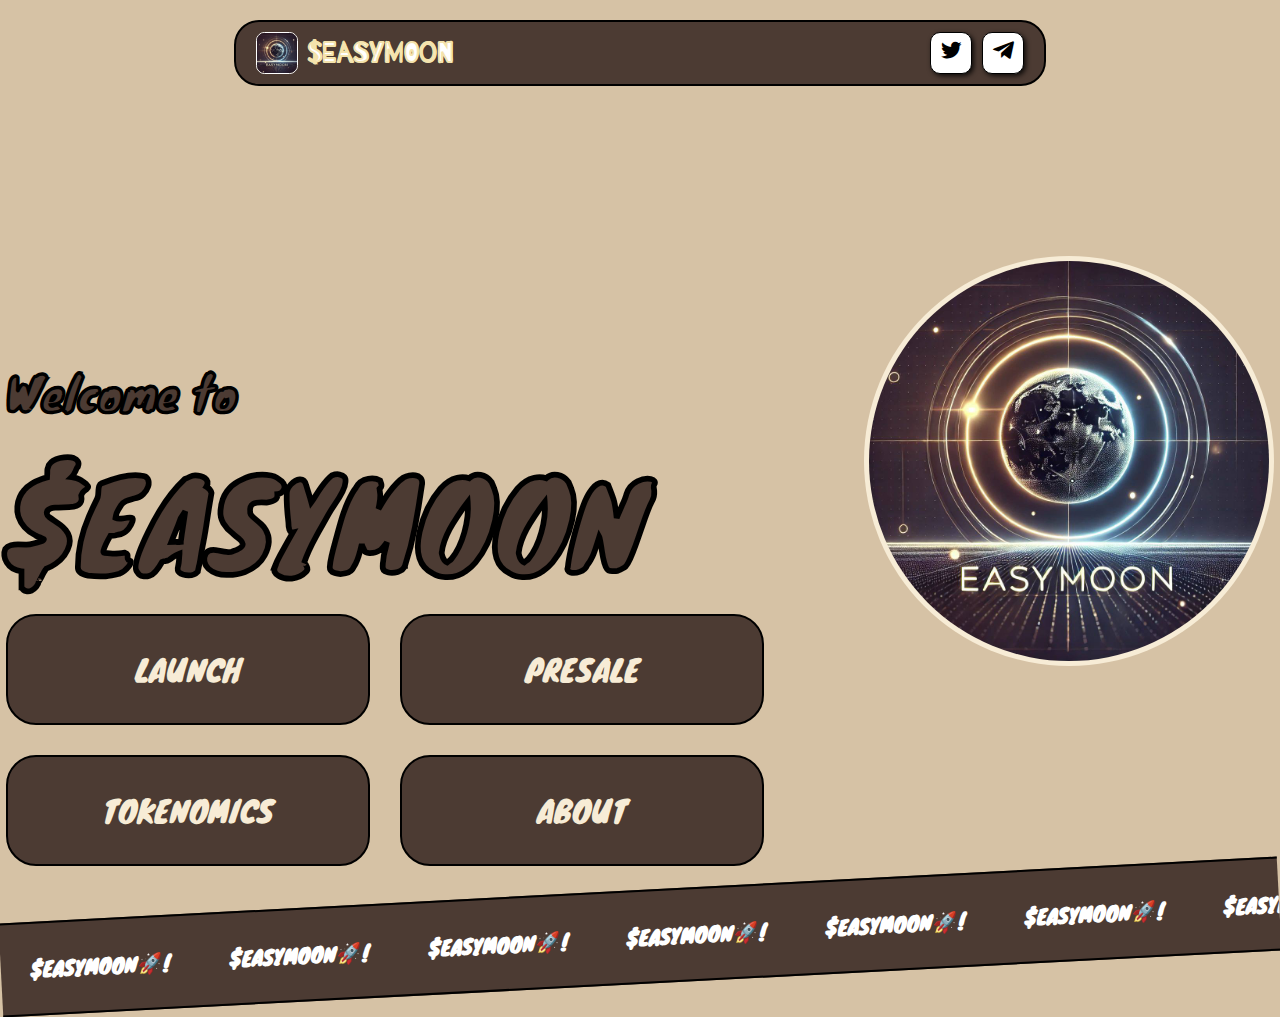
==== index.html @ 92794050 "update" ====
<!DOCTYPE html>
<html lang="en">
<head>
    <meta charset="UTF-8">
    <meta name="viewport" content="width=device-width, initial-scale=1.0">
    <title>BLUE BEARD!!</title>
    <link rel="stylesheet" href="styles.css">
    <link href='https://unpkg.com/boxicons@2.1.4/css/boxicons.min.css' rel='stylesheet'>
    <link rel="preconnect" href="https://fonts.googleapis.com">
<link rel="preconnect" href="https://fonts.gstatic.com" crossorigin>
<link href="https://fonts.googleapis.com/css2?family=Barrio&display=swap" rel="stylesheet">
<link href="https://fonts.googleapis.com/css2?family=Barrio&family=Knewave&display=swap" rel="stylesheet">
</head>

<body>
  <nav class="navbar">
    <div class="logo-container">
      <img src="easymoon.jpg" alt="beard Logo" class="logo-new">
      <span class="brand-name">$EASYMOON</span>
    </div>
    <div class="nav-buttons">
      <a href="https://x.com/easy_moon01?t=UkbW4MFUX6yv7l9mqZjjRA&s=09"><i class='bx bxl-twitter'></i></a>
      <a href="https://t.me/Easymoonportal1"><i class='bx bxl-telegram'></i></a>
    </div>
</nav>
<div class="hero-section" id="home">
    <div class="hero-text">
        <div class="content">
            <h1>Welcome to <br><span>$EASYMOON</span></h1>
        </div>
        <div class="btns">
            <a href="launch.html">LAUNCH</a>
            <a href="roadmap.html">PRESALE</a>
            <a href="tokenomics.html">TOKENOMICS</a>
            <a href="about.html">ABOUT</a>

        </div>
      </div>
      <div class="hero-img">
        <img src="easymoon.jpg" alt="Molly the character">
      </div>
</div>
<div class="scrolling-banner">
    <div class="banner-content">
        <div class="logo">$EASYMOON🚀! </div>
        <div class="logo">$EASYMOON🚀! </div>
        <div class="logo">$EASYMOON🚀! </div>
        <div class="logo">$EASYMOON🚀! </div>
        <div class="logo">$EASYMOON🚀! </div>
        <div class="logo">$EASYMOON🚀! </div>
        <div class="logo">$EASYMOON🚀! </div>
        <div class="logo">$EASYMOON🚀! </div>
        <div class="logo">$EASYMOON🚀! </div>
        <div class="logo">$EASYMOON🚀! </div>
        <div class="logo">$EASYMOON🚀! </div>
        <div class="logo">$EASYMOON🚀! </div>
        <div class="logo">$EASYMOON🚀! </div>
        <div class="logo">$EASYMOON🚀! </div>
        <div class="logo">$EASYMOON🚀! </div>
        <div class="logo">$EASYMOON🚀! </div>
        <div class="logo">$EASYMOON🚀! </div>
        <div class="logo">$EASYMOON🚀! </div>
        <div class="logo">$EASYMOON🚀! </div>
        <div class="logo">$EASYMOON🚀! </div>
        <div class="logo">$EASYMOON🚀! </div>
        <div class="logo">$EASYMOON🚀! </div>
        <div class="logo">$EASYMOON🚀! </div>
        <div class="logo">$EASYMOON🚀! </div>
        <div class="logo">$EASYMOON🚀! </div>
        <div class="logo">$EASYMOON🚀! </div>
        <div class="logo">$EASYMOON🚀! </div>
        <div class="logo">$EASYMOON🚀! </div>
        <div class="logo">$EASYMOON🚀! </div>
        <div class="logo">$EASYMOON🚀! </div>
        <div class="logo">$EASYMOON🚀! </div>
        <div class="logo">$EASYMOON🚀! </div>
        <div class="logo">$EASYMOON🚀! </div>
        <div class="logo">$EASYMOON🚀! </div>
        <div class="logo">$EASYMOON🚀! </div>
    </div>
</div>
</body>
---- styles.css ----
body {
    margin: 0;
    font-family: 'Arial', sans-serif;
    background-color: #D6C2A5;
    overflow:auto;

  }
  
  .navbar {
    display: flex;
    align-items: center;
    font-family: "Gamja Flower", serif;
    font-weight: 400;
    font-style: normal;
    font-size: 22px;
    justify-content: space-between;
    padding: 10px 20px;
    background-color: #4C3B33;
    border: 2px solid black;
    border-radius: 25px;
    max-width: 60%;
    margin: 20px auto;
  }

  .logo-container {
    display: flex;
    align-items: center;
    gap: 10px;
  }

  .logo-container img{
    border-radius: 20%;
    border: 1px solid #fff;

  }
  
  .logo-new {
    width: 40px;
    height: 40px;
  }
  
  .brand-name {
    font-size: 28px;
    font-family: "Barrio", serif;
    font-weight: bold;
    background-color: transparent;
    color: #fff;
    border-radius: 5px;
    -webkit-text-stroke: 1px #F4E3AC;

  }
  
  .nav-buttons {
    display: flex;
    align-items: center;
    gap: 10px;
  }
  
  .nav-buttons a{
    background-color: white;
    border: 1px solid black;
    width: 30px;
    height: 30px;
    text-align: center;
    border-radius: 10px;
    font-size: 25px;
    padding: 5px;
    color: black;
    box-shadow: 2px 2px 5px rgba(0, 0, 0, 0.829);

  }

  .hero-section{
    display: flex;
    justify-content: center;
    margin-top: 170px;
    gap: 100px;
  }

  .hero-text {
    color: #4C3B33;
    max-width: 900PX;
  }

  .hero-text h1{
    margin: 0;
    margin-top: 100px;
    font-family: "Knewave", serif;
    font-weight: 700;
    font-size: 46px;
    -webkit-text-stroke: 2px black;

  }

  .hero-text span{
    font-size: 120px;
  }
  .hero-text p{
    color: black;
    margin: 0;
    font-family: "Chewy", serif;
    font-size: 50PX;
  }

  .hero-text .btns{
    display: grid;
    grid-template-columns: repeat(2, 1fr);
    gap: 30px;
    

  }

  .hero-text .btns a{
    background-color: #4C3B33;
    border: 2px solid black;
    font-family: "Knewave", serif;
    width: 300px;
    height: auto;
    text-align: center;
    padding: 30px;
    text-decoration: none;
    color: #F7ECD6;
    border-radius: 30px;
    font-size: 30px;
    
  }


 .hero-img{
  width: 400px;
  height: 400px;
  background-color: #F7ECD6;
  border-radius: 50%;
  padding: 5px;

 }

 .hero-img img{
  position: relative;
  width: 100%; /* Adjust this if needed */
  height: 100%;
  border-radius: 50%;
 }

 .scrolling-banner {
    padding-top: 30px;
    position: absolute;
    font-family: "Knewave", serif;
    font-size: 20px;
    top:800px;
    max-width: 100%;
    height: 60px;
    overflow: hidden;
    background-color: #4C3B33; /* Dark background for the banner */
    border-top:2px solid #000;
    border-bottom:2px solid #000;
    margin-top: 90px;
    rotate: -3deg;
  
  }
  
  .banner-content {
    display: flex;
    align-items: center;
    animation: scroll 20s linear infinite; /* Smooth scrolling animation */
  }
  
  .logo {
    padding: 0 30px;
    font-weight: bold;
    color: white;
    white-space: nowrap; /* Prevent text wrapping */
  }
  
   /* Keyframes for scrolling effect */
   @keyframes scroll {
    0% {
      transform: translateX(0);
    }
    100% {
      transform: translateX(-50%);
    }
  }


  

  @media (max-width: 768px) {
    .navbar {
      align-items: center;
      font-size: 18px;
      padding: 15px;
      max-width: 100%;
      margin: 10px auto;
    }
  
    .logo-container {
      gap: 5px;
    }
  
    .logo-new {
      width: 30px;
      height: 30px;
    }
  
    .brand-name {
      font-size: 24px;
      text-align: center;
    }
  
    .nav-links {
      display: none;
    }
  
    .nav-buttons {
      gap: 15px;
    }
  
    .hero-section {
      flex-direction: column-reverse;
      align-items: center;
      text-align: center;
      margin-top: 10px;
      gap: 20px;
    }
  
    .hero-text {
      max-width: 100%;
      margin-top: 0;
    }
  
    .hero-text h1 {
      font-size: 24px;
      -webkit-text-stroke: 2px black;
      margin-top: 20px;
      text-align: left;
    }
  
    .hero-text p {
      font-size: 30px;
    }

    .hero-text span{
        font-size: 60px;
      }
  
    .hero-img {
      width: 90%;
      height: 90%;
      margin-top: 20px;
    }
    .hero-text .btns{
        padding: 10px;
        gap: 20px;
    }
    .hero-text .btns a{
        width: 100px;
        height: auto;
        font-size: 20px;
    }
  
    .social-btn {
      gap: 15px;
      width: 50%;
      padding-left: 10px;
  
    }
  
    .social-btn a {
      display: inline-block;
      font-size: 36px;
      padding: 12px;
      width: 30px;
      height: 30px;
  
    }
  
    .tel-btn {
      rotate: 5deg;
    }
  
    .button{
      margin-top: 36px;
      font-size: 14px;
    }
  
    .scrolling-banner{
      height: 40px;
      padding-top: 10px;
    }
  
    
  
    

  
  
  }
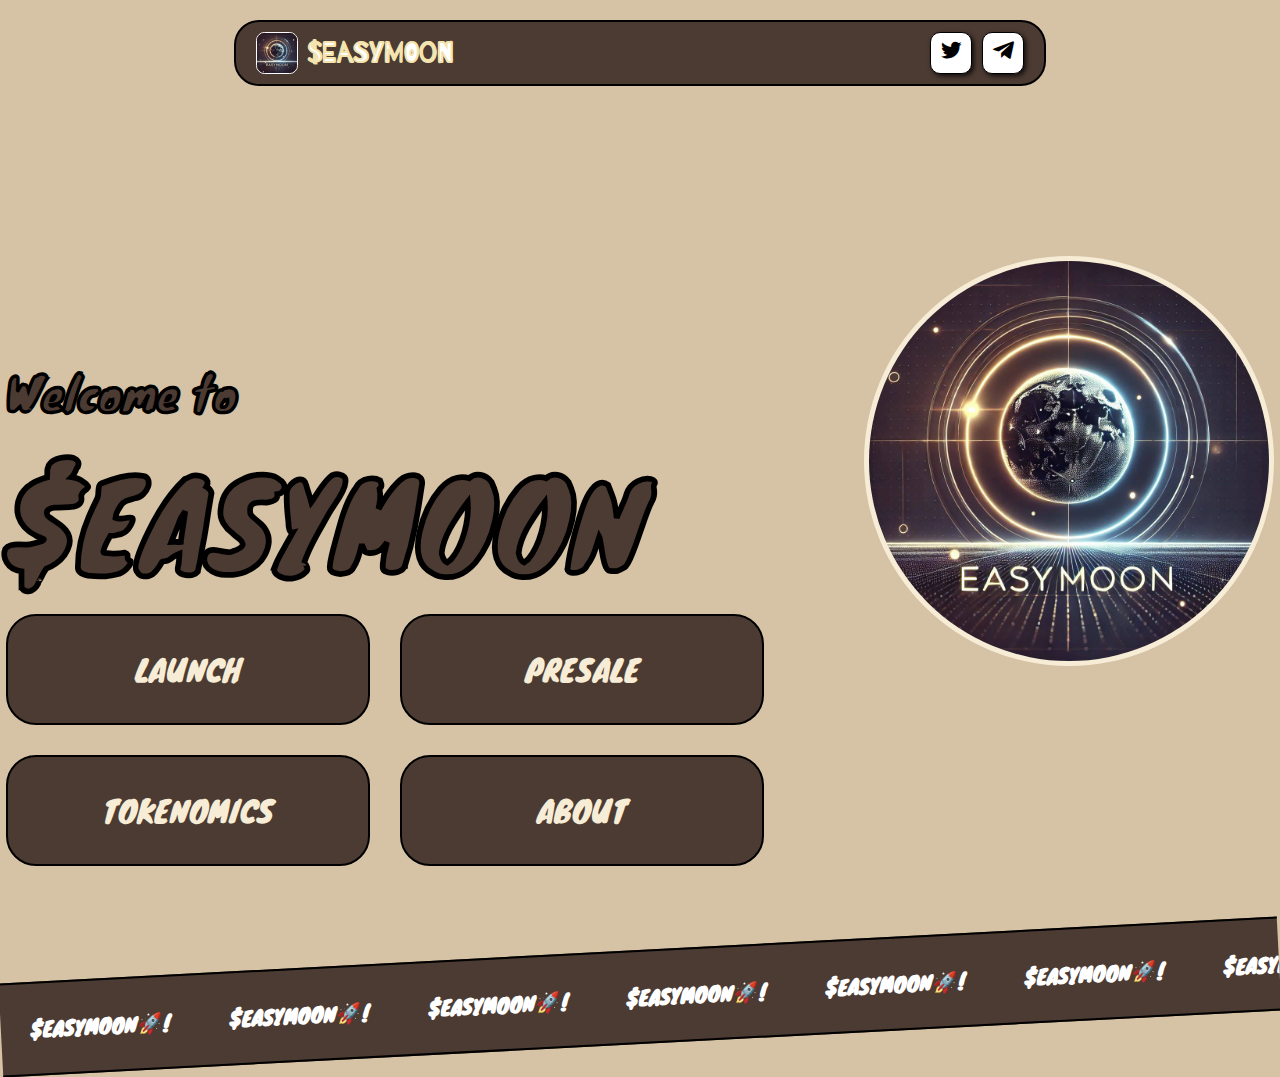
==== commit 05b9338f: "update" ====
--- a/index.html
+++ b/index.html
@@ -3,7 +3,7 @@
 <head>
     <meta charset="UTF-8">
     <meta name="viewport" content="width=device-width, initial-scale=1.0">
-    <title>BLUE BEARD!!</title>
+    <title>$EASYMOON!!</title>
     <link rel="stylesheet" href="styles.css">
     <link href='https://unpkg.com/boxicons@2.1.4/css/boxicons.min.css' rel='stylesheet'>
     <link rel="preconnect" href="https://fonts.googleapis.com">
--- a/styles.css
+++ b/styles.css
@@ -154,7 +154,7 @@
     background-color: #4C3B33; /* Dark background for the banner */
     border-top:2px solid #000;
     border-bottom:2px solid #000;
-    margin-top: 90px;
+    margin-top: 150px;
     rotate: -3deg;
   
   }
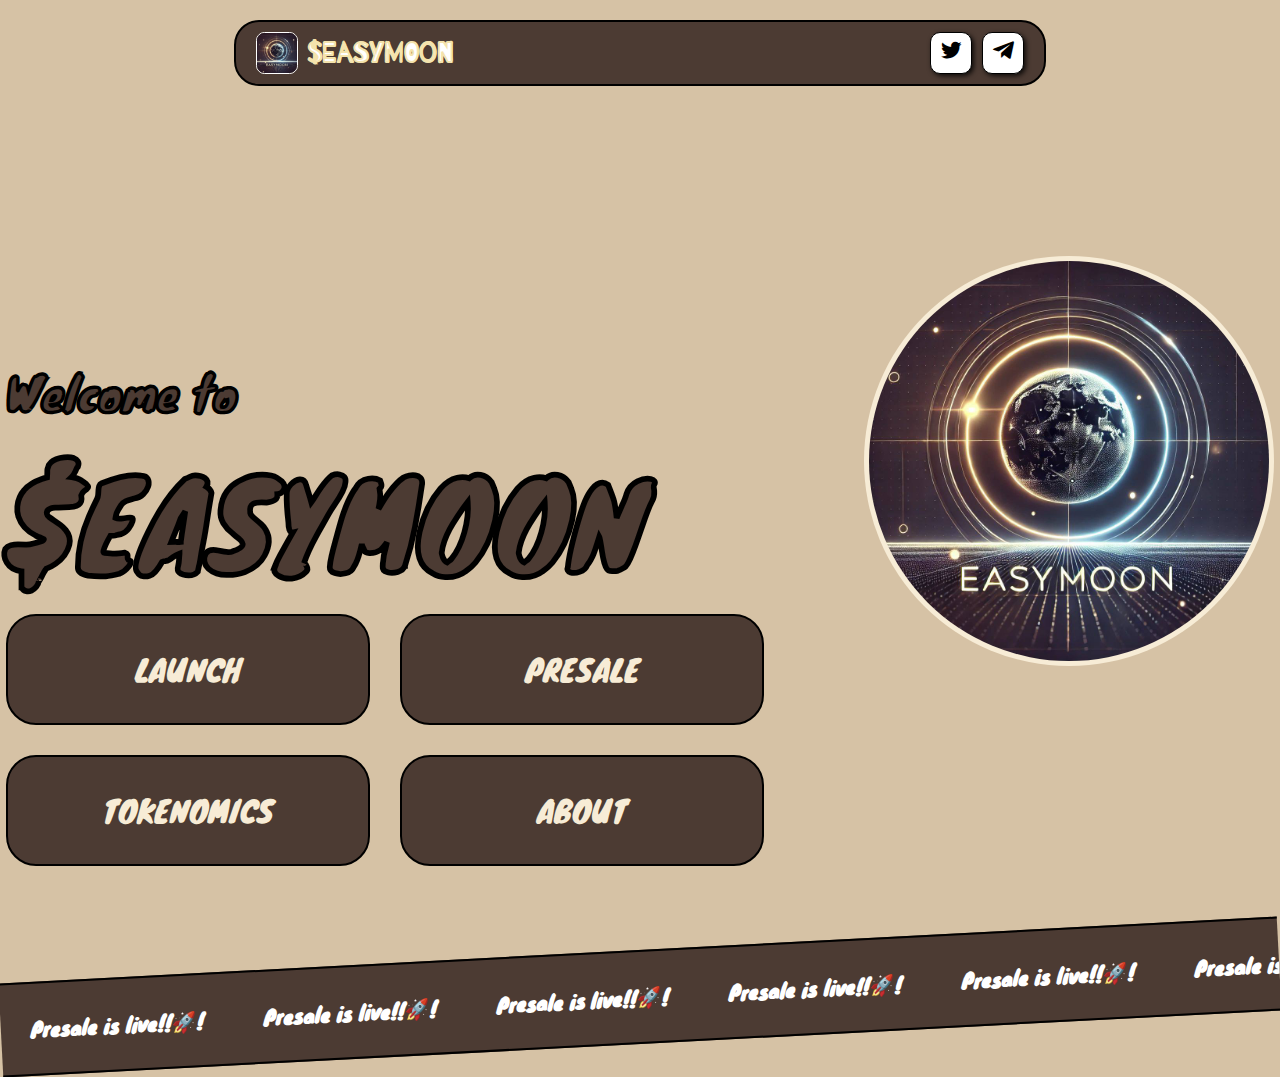
==== commit 050a755e: "j,b" ====
--- a/index.html
+++ b/index.html
@@ -42,41 +42,42 @@
 </div>
 <div class="scrolling-banner">
     <div class="banner-content">
-        <div class="logo">$EASYMOON🚀! </div>
-        <div class="logo">$EASYMOON🚀! </div>
-        <div class="logo">$EASYMOON🚀! </div>
-        <div class="logo">$EASYMOON🚀! </div>
-        <div class="logo">$EASYMOON🚀! </div>
-        <div class="logo">$EASYMOON🚀! </div>
-        <div class="logo">$EASYMOON🚀! </div>
-        <div class="logo">$EASYMOON🚀! </div>
-        <div class="logo">$EASYMOON🚀! </div>
-        <div class="logo">$EASYMOON🚀! </div>
-        <div class="logo">$EASYMOON🚀! </div>
-        <div class="logo">$EASYMOON🚀! </div>
-        <div class="logo">$EASYMOON🚀! </div>
-        <div class="logo">$EASYMOON🚀! </div>
-        <div class="logo">$EASYMOON🚀! </div>
-        <div class="logo">$EASYMOON🚀! </div>
-        <div class="logo">$EASYMOON🚀! </div>
-        <div class="logo">$EASYMOON🚀! </div>
-        <div class="logo">$EASYMOON🚀! </div>
-        <div class="logo">$EASYMOON🚀! </div>
-        <div class="logo">$EASYMOON🚀! </div>
-        <div class="logo">$EASYMOON🚀! </div>
-        <div class="logo">$EASYMOON🚀! </div>
-        <div class="logo">$EASYMOON🚀! </div>
-        <div class="logo">$EASYMOON🚀! </div>
-        <div class="logo">$EASYMOON🚀! </div>
-        <div class="logo">$EASYMOON🚀! </div>
-        <div class="logo">$EASYMOON🚀! </div>
-        <div class="logo">$EASYMOON🚀! </div>
-        <div class="logo">$EASYMOON🚀! </div>
-        <div class="logo">$EASYMOON🚀! </div>
-        <div class="logo">$EASYMOON🚀! </div>
-        <div class="logo">$EASYMOON🚀! </div>
-        <div class="logo">$EASYMOON🚀! </div>
-        <div class="logo">$EASYMOON🚀! </div>
+      <div class="logo">Presale is live!!🚀! </div>
+      <div class="logo">Presale is live!!🚀! </div>
+      <div class="logo">Presale is live!!🚀! </div>
+      <div class="logo">Presale is live!!🚀! </div>
+      <div class="logo">Presale is live!!🚀! </div>
+      <div class="logo">Presale is live!!🚀! </div>
+      <div class="logo">Presale is live!!🚀! </div>
+      <div class="logo">Presale is live!!🚀! </div>
+      <div class="logo">Presale is live!!🚀! </div>
+      <div class="logo">Presale is live!!🚀! </div>
+      <div class="logo">Presale is live!!🚀! </div>
+      <div class="logo">Presale is live!!🚀! </div>
+      <div class="logo">Presale is live!!🚀! </div>
+      <div class="logo">Presale is live!!🚀! </div>
+      <div class="logo">Presale is live!!🚀! </div>
+      <div class="logo">Presale is live!!🚀! </div>
+      <div class="logo">Presale is live!!🚀! </div>
+      <div class="logo">Presale is live!!🚀! </div>
+      <div class="logo">Presale is live!!🚀! </div>
+      <div class="logo">Presale is live!!🚀! </div>
+      <div class="logo">Presale is live!!🚀! </div>
+      <div class="logo">Presale is live!!🚀! </div>
+      <div class="logo">Presale is live!!🚀! </div>
+      <div class="logo">Presale is live!!🚀! </div>
+      <div class="logo">Presale is live!!🚀! </div>
+      <div class="logo">Presale is live!!🚀! </div>
+      <div class="logo">Presale is live!!🚀! </div>
+      <div class="logo">Presale is live!!🚀! </div>
+      <div class="logo">Presale is live!!🚀! </div>
+      <div class="logo">Presale is live!!🚀! </div>
+      <div class="logo">Presale is live!!🚀! </div>
+      <div class="logo">Presale is live!!🚀! </div>
+      <div class="logo">Presale is live!!🚀! </div>
+      <div class="logo">Presale is live!!🚀! </div>
+      <div class="logo">Presale is live!!🚀! </div>
+      <div class="logo">Presale is live!!🚀! </div>
     </div>
 </div>
 </body>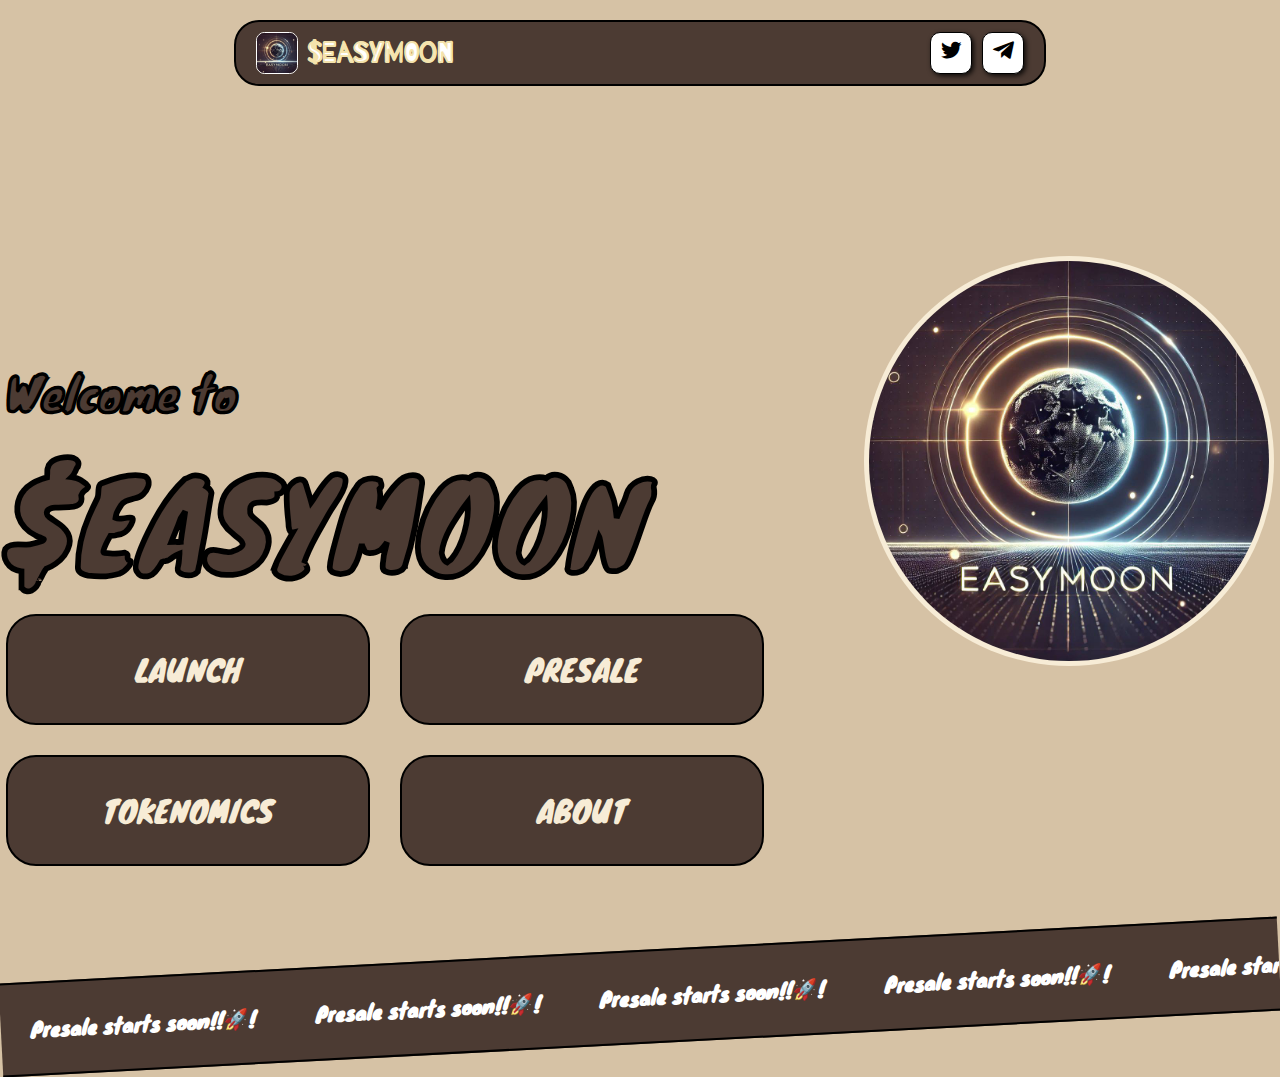
==== commit 96baf97c: "update" ====
--- a/index.html
+++ b/index.html
@@ -42,42 +42,76 @@
 </div>
 <div class="scrolling-banner">
     <div class="banner-content">
-      <div class="logo">Presale is live!!🚀! </div>
-      <div class="logo">Presale is live!!🚀! </div>
-      <div class="logo">Presale is live!!🚀! </div>
-      <div class="logo">Presale is live!!🚀! </div>
-      <div class="logo">Presale is live!!🚀! </div>
-      <div class="logo">Presale is live!!🚀! </div>
-      <div class="logo">Presale is live!!🚀! </div>
-      <div class="logo">Presale is live!!🚀! </div>
-      <div class="logo">Presale is live!!🚀! </div>
-      <div class="logo">Presale is live!!🚀! </div>
-      <div class="logo">Presale is live!!🚀! </div>
-      <div class="logo">Presale is live!!🚀! </div>
-      <div class="logo">Presale is live!!🚀! </div>
-      <div class="logo">Presale is live!!🚀! </div>
-      <div class="logo">Presale is live!!🚀! </div>
-      <div class="logo">Presale is live!!🚀! </div>
-      <div class="logo">Presale is live!!🚀! </div>
-      <div class="logo">Presale is live!!🚀! </div>
-      <div class="logo">Presale is live!!🚀! </div>
-      <div class="logo">Presale is live!!🚀! </div>
-      <div class="logo">Presale is live!!🚀! </div>
-      <div class="logo">Presale is live!!🚀! </div>
-      <div class="logo">Presale is live!!🚀! </div>
-      <div class="logo">Presale is live!!🚀! </div>
-      <div class="logo">Presale is live!!🚀! </div>
-      <div class="logo">Presale is live!!🚀! </div>
-      <div class="logo">Presale is live!!🚀! </div>
-      <div class="logo">Presale is live!!🚀! </div>
-      <div class="logo">Presale is live!!🚀! </div>
-      <div class="logo">Presale is live!!🚀! </div>
-      <div class="logo">Presale is live!!🚀! </div>
-      <div class="logo">Presale is live!!🚀! </div>
-      <div class="logo">Presale is live!!🚀! </div>
-      <div class="logo">Presale is live!!🚀! </div>
-      <div class="logo">Presale is live!!🚀! </div>
-      <div class="logo">Presale is live!!🚀! </div>
+      <div class="logo">Presale starts soon!!🚀! </div>
+      <div class="logo">Presale starts soon!!🚀! </div>
+      <div class="logo">Presale starts soon!!🚀! </div>
+      <div class="logo">Presale starts soon!!🚀! </div>
+      <div class="logo">Presale starts soon!!🚀! </div>
+      <div class="logo">Presale starts soon!!🚀! </div>
+      <div class="logo">Presale starts soon!!🚀! </div>
+      <div class="logo">Presale starts soon!!🚀! </div>
+      <div class="logo">Presale starts soon!!🚀! </div>
+      <div class="logo">Presale starts soon!!🚀! </div>
+      <div class="logo">Presale starts soon!!🚀! </div>
+      <div class="logo">Presale starts soon!!🚀! </div>
+      <div class="logo">Presale starts soon!!🚀! </div>
+      <div class="logo">Presale starts soon!!🚀! </div>
+      <div class="logo">Presale starts soon!!🚀! </div>
+      <div class="logo">Presale starts soon!!🚀! </div>
+      <div class="logo">Presale starts soon!!🚀! </div>
+      <div class="logo">Presale starts soon!!🚀! </div>
+      <div class="logo">Presale starts soon!!🚀! </div>
+      <div class="logo">Presale starts soon!!🚀! </div>
+      <div class="logo">Presale starts soon!!🚀! </div>
+      <div class="logo">Presale starts soon!!🚀! </div>
+      <div class="logo">Presale starts soon!!🚀! </div>
+      <div class="logo">Presale starts soon!!🚀! </div>
+      <div class="logo">Presale starts soon!!🚀! </div>
+      <div class="logo">Presale starts soon!!🚀! </div>
+      <div class="logo">Presale starts soon!!🚀! </div>
+      <div class="logo">Presale starts soon!!🚀! </div>
+      <div class="logo">Presale starts soon!!🚀! </div>
+      <div class="logo">Presale starts soon!!🚀! </div>
+      <div class="logo">Presale starts soon!!🚀! </div>
+      <div class="logo">Presale starts soon!!🚀! </div>
+      <div class="logo">Presale starts soon!!🚀! </div>
+      <div class="logo">Presale starts soon!!🚀! </div>
+      <div class="logo">Presale starts soon!!🚀! </div>
+      <div class="logo">Presale starts soon!!🚀! </div>
+      <div class="logo">Presale starts soon!!🚀! </div>
+      <div class="logo">Presale starts soon!!🚀! </div>
+      <div class="logo">Presale starts soon!!🚀! </div>
+      <div class="logo">Presale starts soon!!🚀! </div>
+      <div class="logo">Presale starts soon!!🚀! </div>
+      
     </div>
 </div>
+
+<!-- Launch Popup Modal -->
+<div id="launchPopup" class="popup-overlay">
+  <div class="popup-content">
+      <h2>🌕 $EASYMOON Community Announcement 🌕 </h2>
+      <p> 
+      <strong> 💛 We’re Starting Over – For YOU!  <br></strong>
+        To rebuild trust, we’ve refunded ALL presale holders. Your faith in us matters, and we’re committed to doing things right this time.  <br> <br>
+        
+        <strong>🔍 What Went Wrong?  <br></strong>
+        This past week, a former mod acted against our community, removing members and causing chaos. This created FUD and severely impacted our momentum. They’ve been removed, and we’re taking full responsibility.  <br> <br>
+        
+        <strong>🚀 Presale RESTARTING Soon! 🚀  <br></strong>
+        We’re hitting the RESET button to ensure a fair and transparent launch for EVERYONE. <br>
+        
+        The cap will set for 50 SOL and will start this Friday , February 7th! <br>
+        
+        Stay tuned for more updates!  <br><br>
+        
+        <strong>📢 Let’s Rebuild Together:  <br></strong>
+        Spread the word, regroup, and let’s take $EASYMOON to the moon 🌖 – the RIGHT way this time!  <br>
+        
+        Thank you for sticking with us. Trust starts NOW. 🙏  <br>
+        *#FreshStart #EasymoonMission* 🚀</p> <br>
+      <button class="close-popup" onclick="closePopup()">Close</button>
+  </div>
+</div>
+<script src="js/another.js"></script>
 </body>--- a/styles.css
+++ b/styles.css
@@ -184,7 +184,67 @@
 
 
   
-
+  /* Popup Overlay */
+  .popup-overlay {
+    display: flex;
+    justify-content: center;
+    align-items: center;
+    position: fixed;
+    top: 0;
+    left: 0;
+    width: 100%;
+    height: 100%;
+    background: rgba(0, 0, 0, 0.7);
+    z-index: 1000;
+    visibility: hidden;
+    opacity: 0;
+    transition: visibility 0.3s, opacity 0.3s;
+  }
+  
+  /* Show Popup */
+  .popup-overlay.show {
+    visibility: visible;
+    opacity: 1;
+  }
+  
+  /* Popup Content */
+  .popup-content {
+    background: #D6C2A5;
+    color: #000;
+    text-align: left;
+    padding: 30px;
+    border-radius: 10px;
+    box-shadow: 0 5px 15px rgba(0, 0, 0, 0.3);
+    width: 90%;
+    max-width: 500px;
+    font-family: Arial, sans-serif;
+  }
+  
+  .popup-content h2 {
+    font-size: 1.8rem;
+    margin-bottom: 15px;
+    color: #4C3B33; /* Gold highlight */
+  }
+  
+  .popup-content p {
+    font-size: 1rem;
+    margin-bottom: 20px;
+  }
+  
+  /* Buttons */
+  .dexscreener-btn,
+  .close-popup {
+    background-color: #4C3B33;
+    color: #fff;
+    font-size: 1rem;
+    font-weight: bold;
+    border: none;
+    padding: 10px 20px;
+    border-radius: 5px;
+    cursor: pointer;
+    margin: 5px;
+    transition: background-color 0.3s;
+  }
   @media (max-width: 768px) {
     .navbar {
       align-items: center;
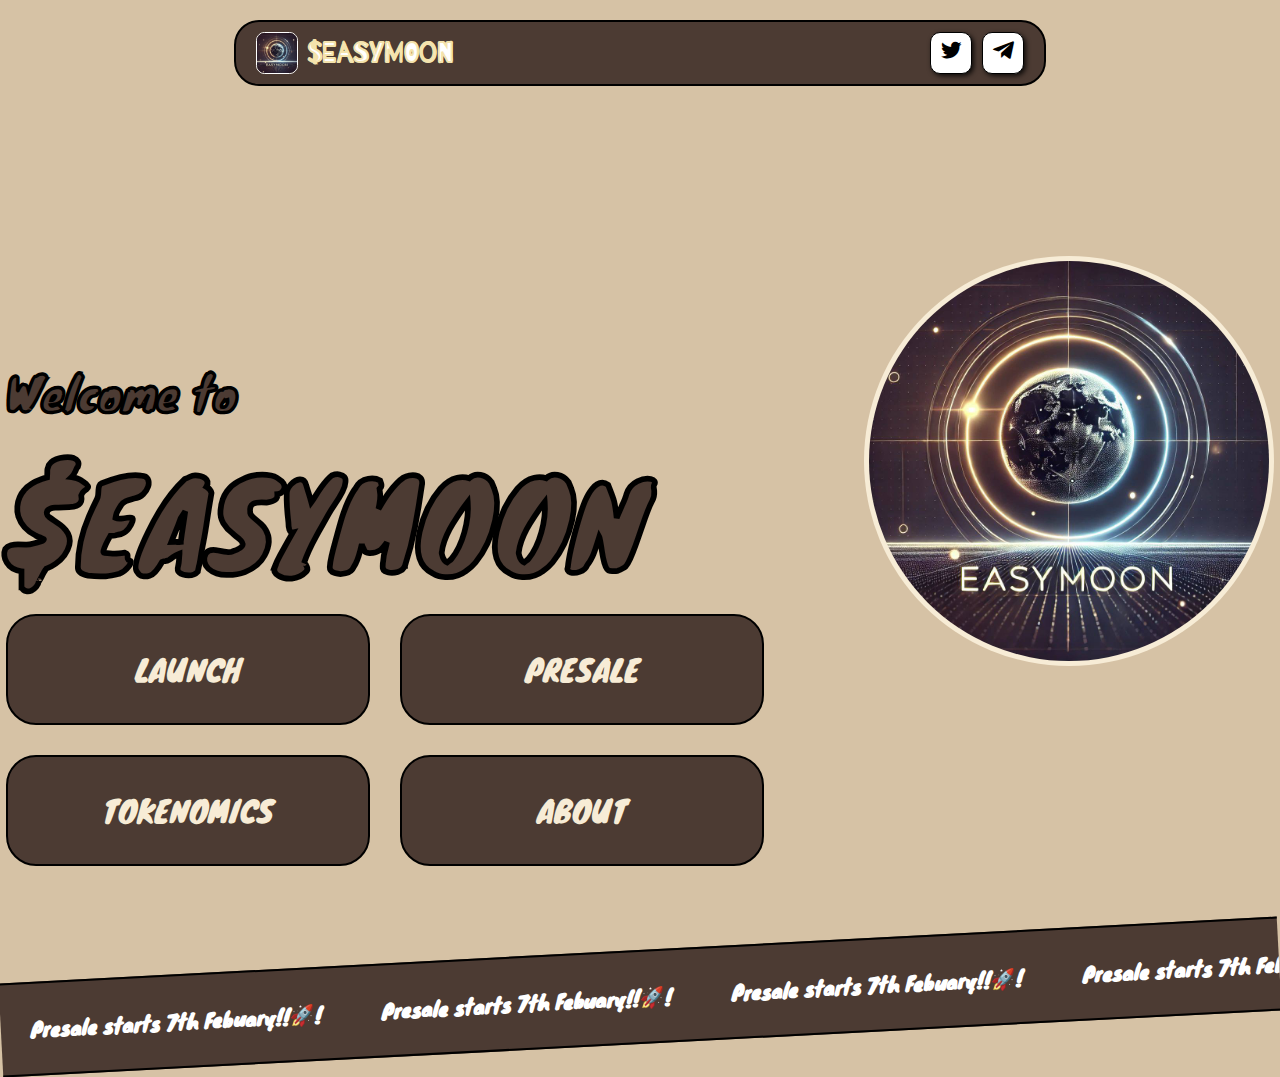
==== commit 6549eb03: "update" ====
--- a/index.html
+++ b/index.html
@@ -42,47 +42,45 @@
 </div>
 <div class="scrolling-banner">
     <div class="banner-content">
-      <div class="logo">Presale starts soon!!🚀! </div>
-      <div class="logo">Presale starts soon!!🚀! </div>
-      <div class="logo">Presale starts soon!!🚀! </div>
-      <div class="logo">Presale starts soon!!🚀! </div>
-      <div class="logo">Presale starts soon!!🚀! </div>
-      <div class="logo">Presale starts soon!!🚀! </div>
-      <div class="logo">Presale starts soon!!🚀! </div>
-      <div class="logo">Presale starts soon!!🚀! </div>
-      <div class="logo">Presale starts soon!!🚀! </div>
-      <div class="logo">Presale starts soon!!🚀! </div>
-      <div class="logo">Presale starts soon!!🚀! </div>
-      <div class="logo">Presale starts soon!!🚀! </div>
-      <div class="logo">Presale starts soon!!🚀! </div>
-      <div class="logo">Presale starts soon!!🚀! </div>
-      <div class="logo">Presale starts soon!!🚀! </div>
-      <div class="logo">Presale starts soon!!🚀! </div>
-      <div class="logo">Presale starts soon!!🚀! </div>
-      <div class="logo">Presale starts soon!!🚀! </div>
-      <div class="logo">Presale starts soon!!🚀! </div>
-      <div class="logo">Presale starts soon!!🚀! </div>
-      <div class="logo">Presale starts soon!!🚀! </div>
-      <div class="logo">Presale starts soon!!🚀! </div>
-      <div class="logo">Presale starts soon!!🚀! </div>
-      <div class="logo">Presale starts soon!!🚀! </div>
-      <div class="logo">Presale starts soon!!🚀! </div>
-      <div class="logo">Presale starts soon!!🚀! </div>
-      <div class="logo">Presale starts soon!!🚀! </div>
-      <div class="logo">Presale starts soon!!🚀! </div>
-      <div class="logo">Presale starts soon!!🚀! </div>
-      <div class="logo">Presale starts soon!!🚀! </div>
-      <div class="logo">Presale starts soon!!🚀! </div>
-      <div class="logo">Presale starts soon!!🚀! </div>
-      <div class="logo">Presale starts soon!!🚀! </div>
-      <div class="logo">Presale starts soon!!🚀! </div>
-      <div class="logo">Presale starts soon!!🚀! </div>
-      <div class="logo">Presale starts soon!!🚀! </div>
-      <div class="logo">Presale starts soon!!🚀! </div>
-      <div class="logo">Presale starts soon!!🚀! </div>
-      <div class="logo">Presale starts soon!!🚀! </div>
-      <div class="logo">Presale starts soon!!🚀! </div>
-      <div class="logo">Presale starts soon!!🚀! </div>
+      <div class="logo">Presale starts 7th Febuary!!🚀! </div>
+      <div class="logo">Presale starts 7th Febuary!!🚀! </div>
+      <div class="logo">Presale starts 7th Febuary!!🚀! </div>
+      <div class="logo">Presale starts 7th Febuary!!🚀! </div>
+      <div class="logo">Presale starts 7th Febuary!!🚀! </div>
+      <div class="logo">Presale starts 7th Febuary!!🚀! </div>
+      <div class="logo">Presale starts 7th Febuary!!🚀! </div>
+      <div class="logo">Presale starts 7th Febuary!!🚀! </div>
+      <div class="logo">Presale starts 7th Febuary!!🚀! </div>
+      <div class="logo">Presale starts 7th Febuary!!🚀! </div>
+      <div class="logo">Presale starts 7th Febuary!!🚀! </div>
+      <div class="logo">Presale starts 7th Febuary!!🚀! </div>
+      <div class="logo">Presale starts 7th Febuary!!🚀! </div>
+      <div class="logo">Presale starts 7th Febuary!!🚀! </div>
+      <div class="logo">Presale starts 7th Febuary!!🚀! </div>
+      <div class="logo">Presale starts 7th Febuary!!🚀! </div>
+      <div class="logo">Presale starts 7th Febuary!!🚀! </div>
+      <div class="logo">Presale starts 7th Febuary!!🚀! </div>
+      <div class="logo">Presale starts 7th Febuary!!🚀! </div>
+      <div class="logo">Presale starts 7th Febuary!!🚀! </div>
+      <div class="logo">Presale starts 7th Febuary!!🚀! </div>
+      <div class="logo">Presale starts 7th Febuary!!🚀! </div>
+      <div class="logo">Presale starts 7th Febuary!!🚀! </div>
+      <div class="logo">Presale starts 7th Febuary!!🚀! </div>
+      <div class="logo">Presale starts 7th Febuary!!🚀! </div>
+      <div class="logo">Presale starts 7th Febuary!!🚀! </div>
+      <div class="logo">Presale starts 7th Febuary!!🚀! </div>
+      <div class="logo">Presale starts 7th Febuary!!🚀! </div>
+      <div class="logo">Presale starts 7th Febuary!!🚀! </div>
+      <div class="logo">Presale starts 7th Febuary!!🚀! </div>
+      <div class="logo">Presale starts 7th Febuary!!🚀! </div>
+      <div class="logo">Presale starts 7th Febuary!!🚀! </div>
+      <div class="logo">Presale starts 7th Febuary!!🚀! </div>
+      <div class="logo">Presale starts 7th Febuary!!🚀! </div>
+      <div class="logo">Presale starts 7th Febuary!!🚀! </div>
+      <div class="logo">Presale starts 7th Febuary!!🚀! </div>
+      <div class="logo">Presale starts 7th Febuary!!🚀! </div>
+      <div class="logo">Presale starts 7th Febuary!!🚀! </div>
+      
       
     </div>
 </div>
--- a/styles.css
+++ b/styles.css
@@ -216,7 +216,7 @@
     border-radius: 10px;
     box-shadow: 0 5px 15px rgba(0, 0, 0, 0.3);
     width: 90%;
-    max-width: 500px;
+    max-width: 350px;
     font-family: Arial, sans-serif;
   }
   
@@ -227,7 +227,7 @@
   }
   
   .popup-content p {
-    font-size: 1rem;
+    font-size: 0.8rem;
     margin-bottom: 20px;
   }
   
